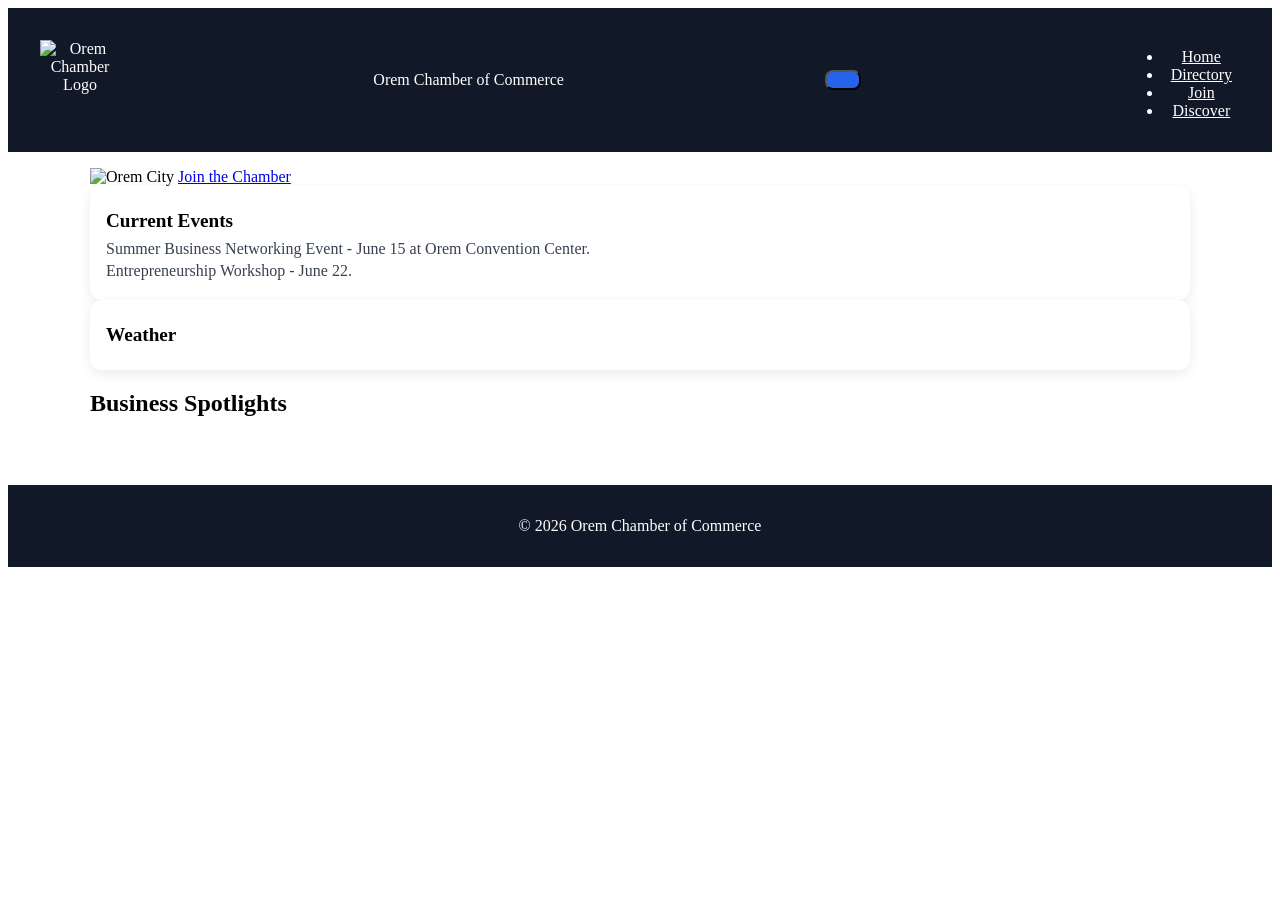
==== chamber/index.html @ 827a873a "Add files via upload" ====
<!DOCTYPE html>
<html lang="en">
<head>
<meta charset="UTF-8">
<meta name="viewport" content="width=device-width, initial-scale=1.0">

<title>Orem Chamber of Commerce</title>

<meta name="description" content="Official Chamber of Commerce of Orem Utah">
<meta name="author" content="Jose Sebastian Escobar Salinas">

<link rel="stylesheet" href="styles/small.css">
<link rel="stylesheet" href="styles/large.css">

<script src="scripts/navigation.js" defer></script>
<script src="scripts/weather.js" defer></script>
<script src="scripts/spotlight.js" defer></script>
</head>

<body>

<header>
    <img src="images/logo.webp" alt="Orem Chamber Logo" width="80" height="80">
    <span>Orem Chamber of Commerce</span>

    <button id="menu"></button>

    <nav>
        <ul class="navigation">
            <li><a href="index.html" class="active">Home</a></li>
            <li><a href="directory.html">Directory</a></li>
            <li><a href="join.html">Join</a></li>
            <li><a href="#">Discover</a></li>
        </ul>
    </nav>
</header>

<main>

    <!-- HERO -->

    <section class="hero">
        <picture>
            <img src="images/hero.webp"
                 alt="Orem City"
                 loading="lazy">
        </picture>

        <a href="join.html" class="cta">
            Join the Chamber
        </a>
    </section>

    <!-- INFO GRID -->

    <section class="home-grid">

        <article class="card">
            <h2>Current Events</h2>

            <p>
                Summer Business Networking Event -
                June 15 at Orem Convention Center.
            </p>

            <p>
                Entrepreneurship Workshop -
                June 22.
            </p>
        </article>

        <article class="card weather">
            <h2>Weather</h2>

            <p id="current-temp"></p>

            <p id="weather-desc"></p>

            <div id="forecast"></div>
        </article>

    </section>

    <!-- SPOTLIGHTS -->

    <section class="spotlights">
        <h2>Business Spotlights</h2>

        <div id="spotlight-container"></div>
    </section>

</main>

<footer>
    <p>&copy; 2026 Orem Chamber of Commerce</p>
</footer>

</body>
</html>
---- chamber/styles/small.css ----
/* =========================
   CHAMBER - MOBILE DESIGN
========================= */

header {
  background: #111827;
  color: white;
  padding: 1rem;
  text-align: center;
}

nav {
  display: flex;
  justify-content: center;
  gap: 1rem;
  margin-top: 0.5rem;
}

nav a {
  color: white;
  font-weight: 500;
  padding: 0.5rem;
}

nav a:hover {
  color: #60a5fa;
}

/* Layout container */
main {
  padding: 1rem;
}

/* Member cards */
#members {
  display: block;
}

.card {
  background: white;
  border-radius: 12px;
  padding: 1rem;
  margin: 1rem 0;
  box-shadow: 0 4px 12px rgba(0,0,0,0.08);
}

.card h2 {
  font-size: 1.2rem;
  margin: 0.5rem 0;
}

.card p {
  margin: 0.25rem 0;
  color: #374151;
}

.card img {
  border-radius: 10px;
  margin-bottom: 0.5rem;
}

/* Buttons */
button {
  background: #2563eb;
  color: white;
  padding: 0.5rem 1rem;
  border-radius: 8px;
  margin: 0.5rem;
}

button:hover {
  background: #1d4ed8;
}

/* Footer */
footer {
  background: #111827;
  color: white;
  text-align: center;
  padding: 1rem;
  margin-top: 2rem;
}
---- chamber/styles/large.css ----
@media (min-width: 32rem) {

  /* Grid view */
  #members.grid {
    display: grid;
    grid-template-columns: repeat(3, 1fr);
    gap: 1.5rem;
  }

  /* List view */
  #members.list {
    display: block;
  }

  .card {
    margin: 0;
  }

  header {
    display: flex;
    justify-content: space-between;
    align-items: center;
    padding: 1rem 2rem;
  }

  nav {
    gap: 2rem;
  }

  main {
    max-width: 1100px;
    margin: auto;
  }
}
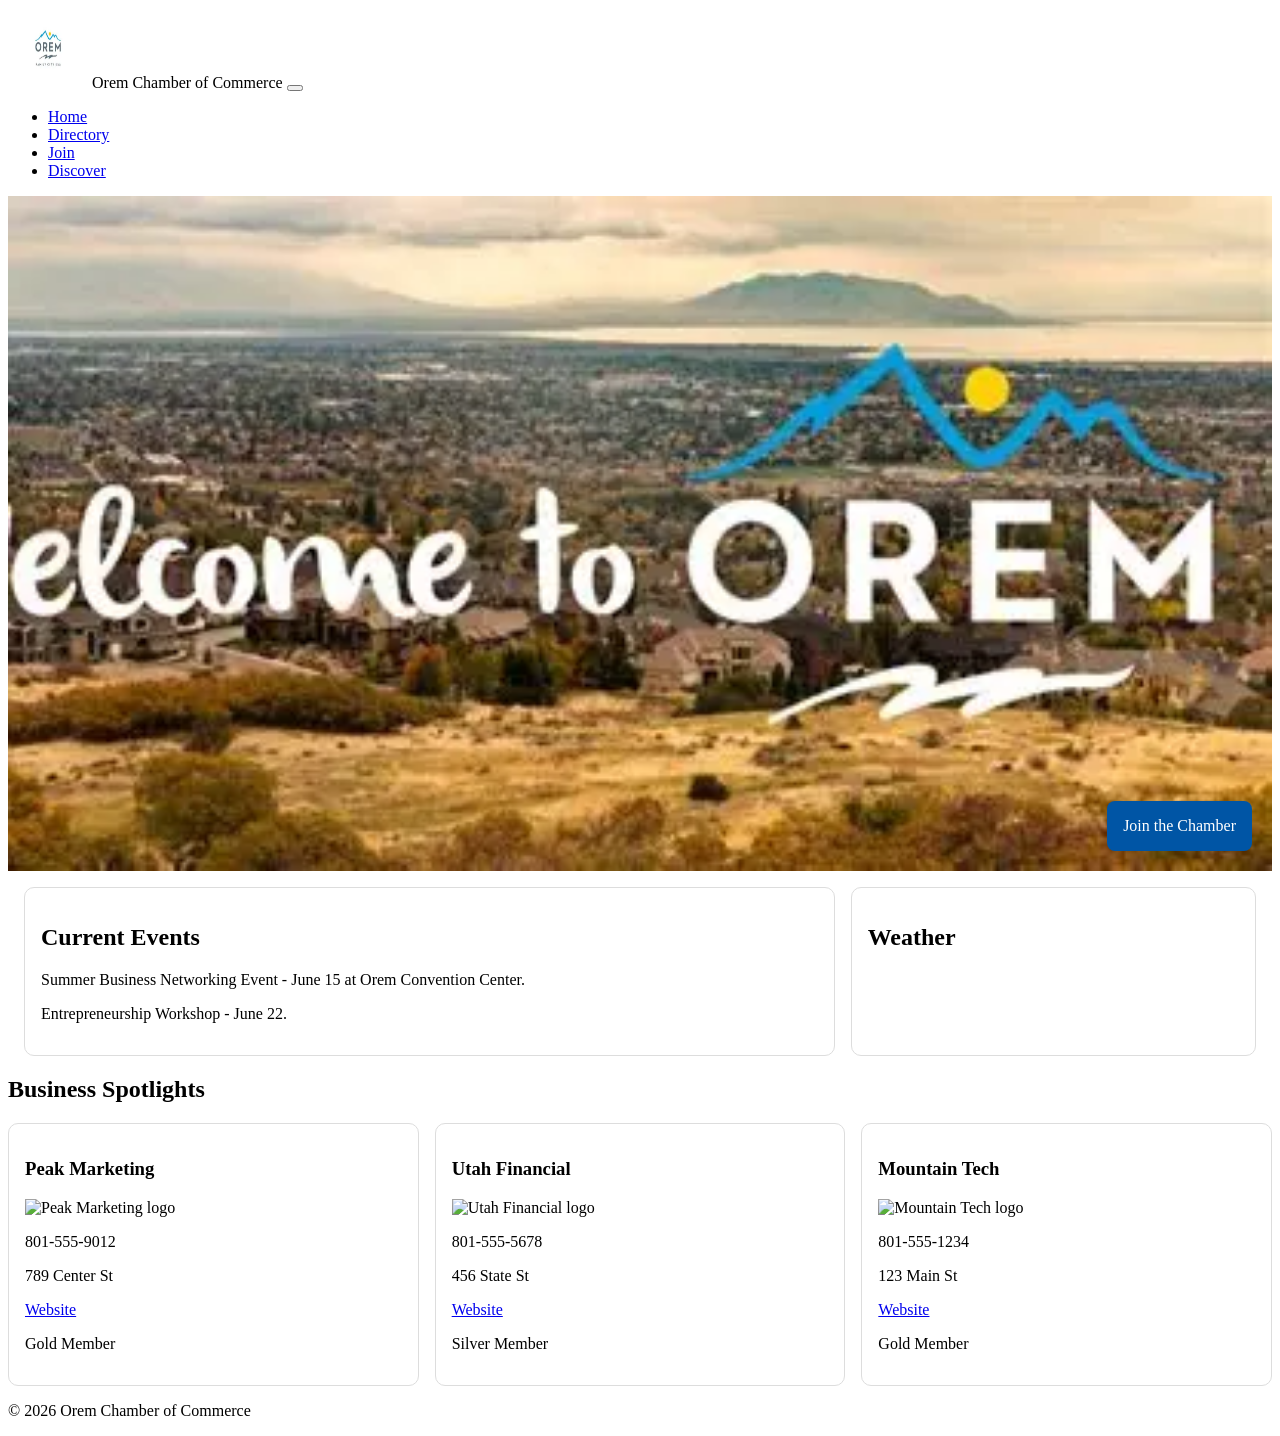
==== commit dbfb3dc9: "Add files via upload" ====
--- a/chamber/index.html
+++ b/chamber/index.html
@@ -30,7 +30,7 @@
             <li><a href="index.html" class="active">Home</a></li>
             <li><a href="directory.html">Directory</a></li>
             <li><a href="join.html">Join</a></li>
-            <li><a href="#">Discover</a></li>
+            <li><a href="discover.html">Discover</a></li>
         </ul>
     </nav>
 </header>
--- a/chamber/styles/small.css
+++ b/chamber/styles/small.css
@@ -1,82 +1,35 @@
-/* =========================
-   CHAMBER - MOBILE DESIGN
-========================= */
-
-header {
-  background: #111827;
-  color: white;
-  padding: 1rem;
-  text-align: center;
+.hero {
+    position: relative;
 }
 
-nav {
-  display: flex;
-  justify-content: center;
-  gap: 1rem;
-  margin-top: 0.5rem;
+.hero img {
+    width: 100%;
+    height: auto;
+    display: block;
 }
 
-nav a {
-  color: white;
-  font-weight: 500;
-  padding: 0.5rem;
+.cta {
+    position: absolute;
+    bottom: 20px;
+    right: 20px;
+
+    background: #0055a5;
+    color: white;
+
+    padding: 1rem;
+    text-decoration: none;
+    border-radius: 8px;
 }
 
-nav a:hover {
-  color: #60a5fa;
+.home-grid {
+    display: grid;
+    gap: 1rem;
+    margin: 1rem;
 }
 
-/* Layout container */
-main {
-  padding: 1rem;
-}
-
-/* Member cards */
-#members {
-  display: block;
-}
-
-.card {
-  background: white;
-  border-radius: 12px;
-  padding: 1rem;
-  margin: 1rem 0;
-  box-shadow: 0 4px 12px rgba(0,0,0,0.08);
-}
-
-.card h2 {
-  font-size: 1.2rem;
-  margin: 0.5rem 0;
-}
-
-.card p {
-  margin: 0.25rem 0;
-  color: #374151;
-}
-
-.card img {
-  border-radius: 10px;
-  margin-bottom: 0.5rem;
-}
-
-/* Buttons */
-button {
-  background: #2563eb;
-  color: white;
-  padding: 0.5rem 1rem;
-  border-radius: 8px;
-  margin: 0.5rem;
-}
-
-button:hover {
-  background: #1d4ed8;
-}
-
-/* Footer */
-footer {
-  background: #111827;
-  color: white;
-  text-align: center;
-  padding: 1rem;
-  margin-top: 2rem;
+.card,
+.spotlight-card {
+    border: 1px solid #ddd;
+    padding: 1rem;
+    border-radius: 10px;
 }
--- a/chamber/styles/large.css
+++ b/chamber/styles/large.css
@@ -1,34 +1,12 @@
-@media (min-width: 32rem) {
+@media (min-width: 768px) {
 
-  /* Grid view */
-  #members.grid {
-    display: grid;
-    grid-template-columns: repeat(3, 1fr);
-    gap: 1.5rem;
-  }
+    .home-grid {
+        grid-template-columns: 2fr 1fr;
+    }
 
-  /* List view */
-  #members.list {
-    display: block;
-  }
-
-  .card {
-    margin: 0;
-  }
-
-  header {
-    display: flex;
-    justify-content: space-between;
-    align-items: center;
-    padding: 1rem 2rem;
-  }
-
-  nav {
-    gap: 2rem;
-  }
-
-  main {
-    max-width: 1100px;
-    margin: auto;
-  }
+    #spotlight-container {
+        display: grid;
+        grid-template-columns: repeat(3,1fr);
+        gap: 1rem;
+    }
 }
